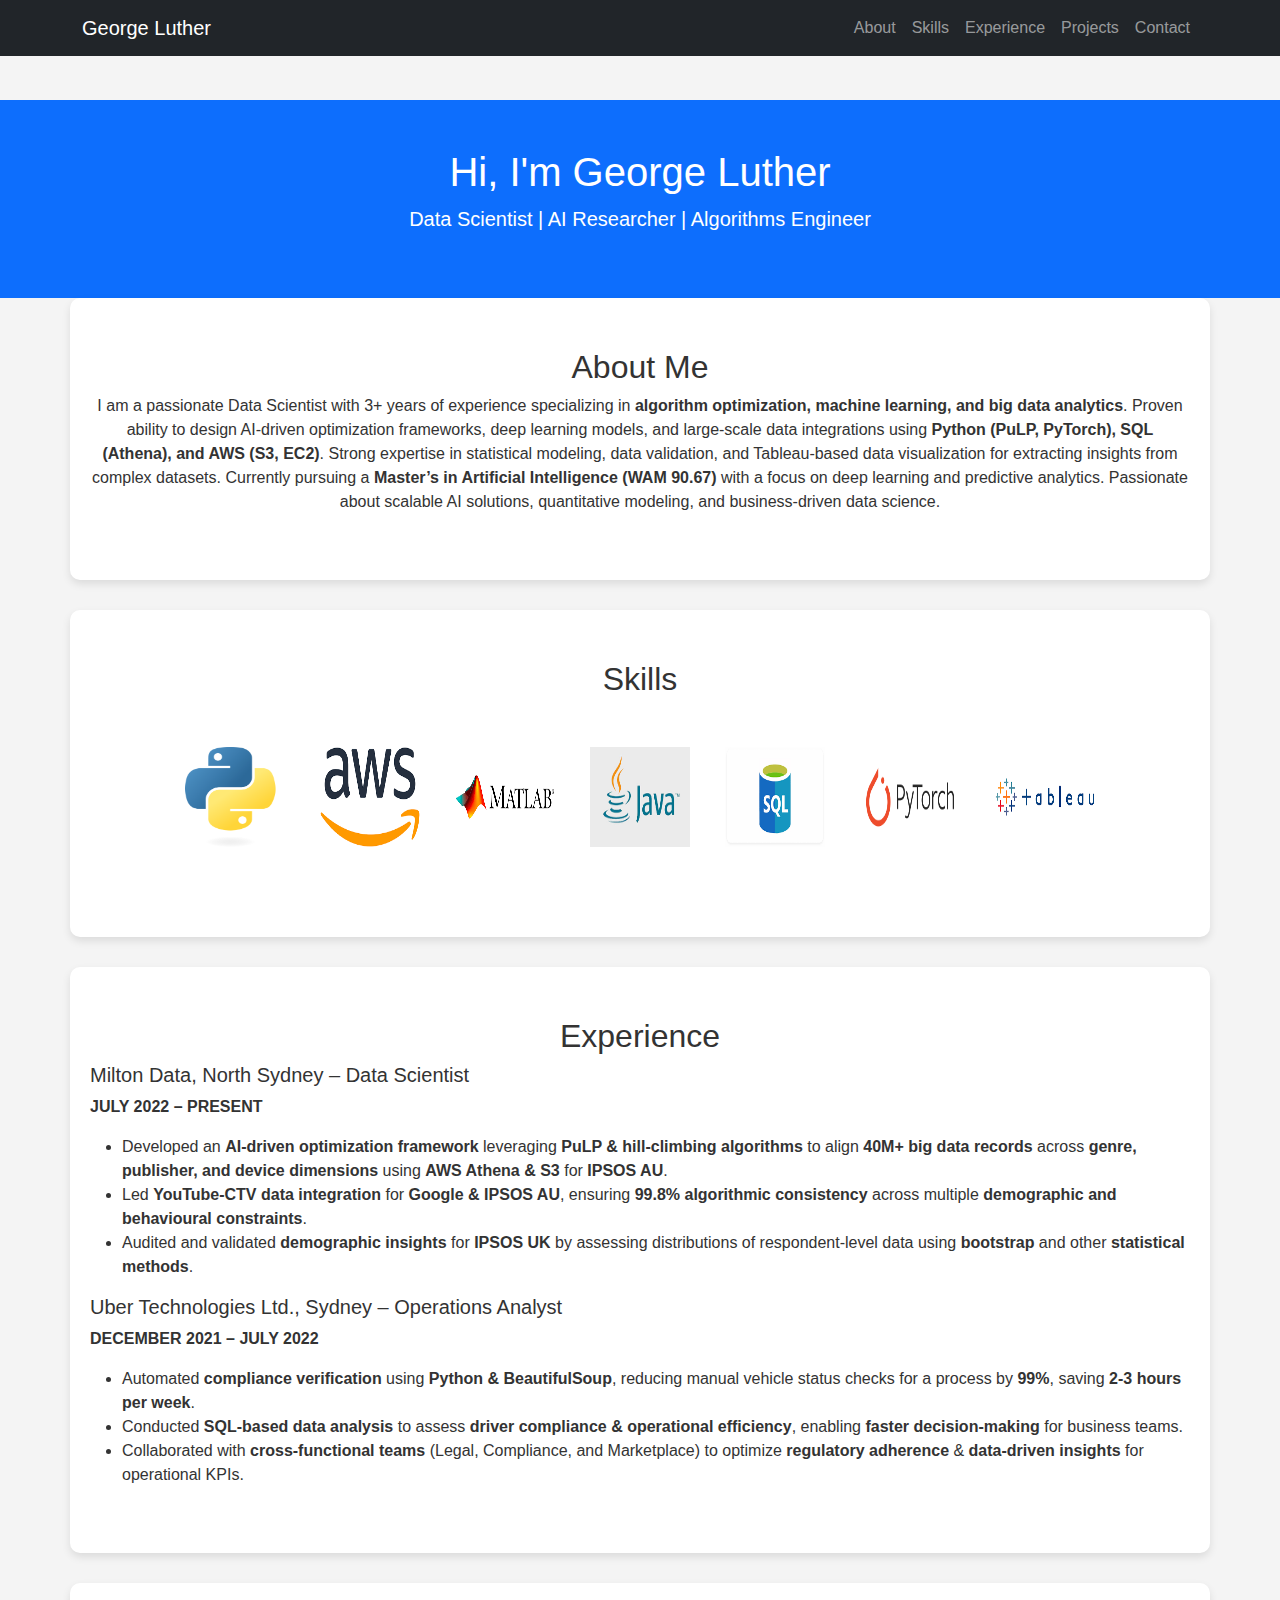
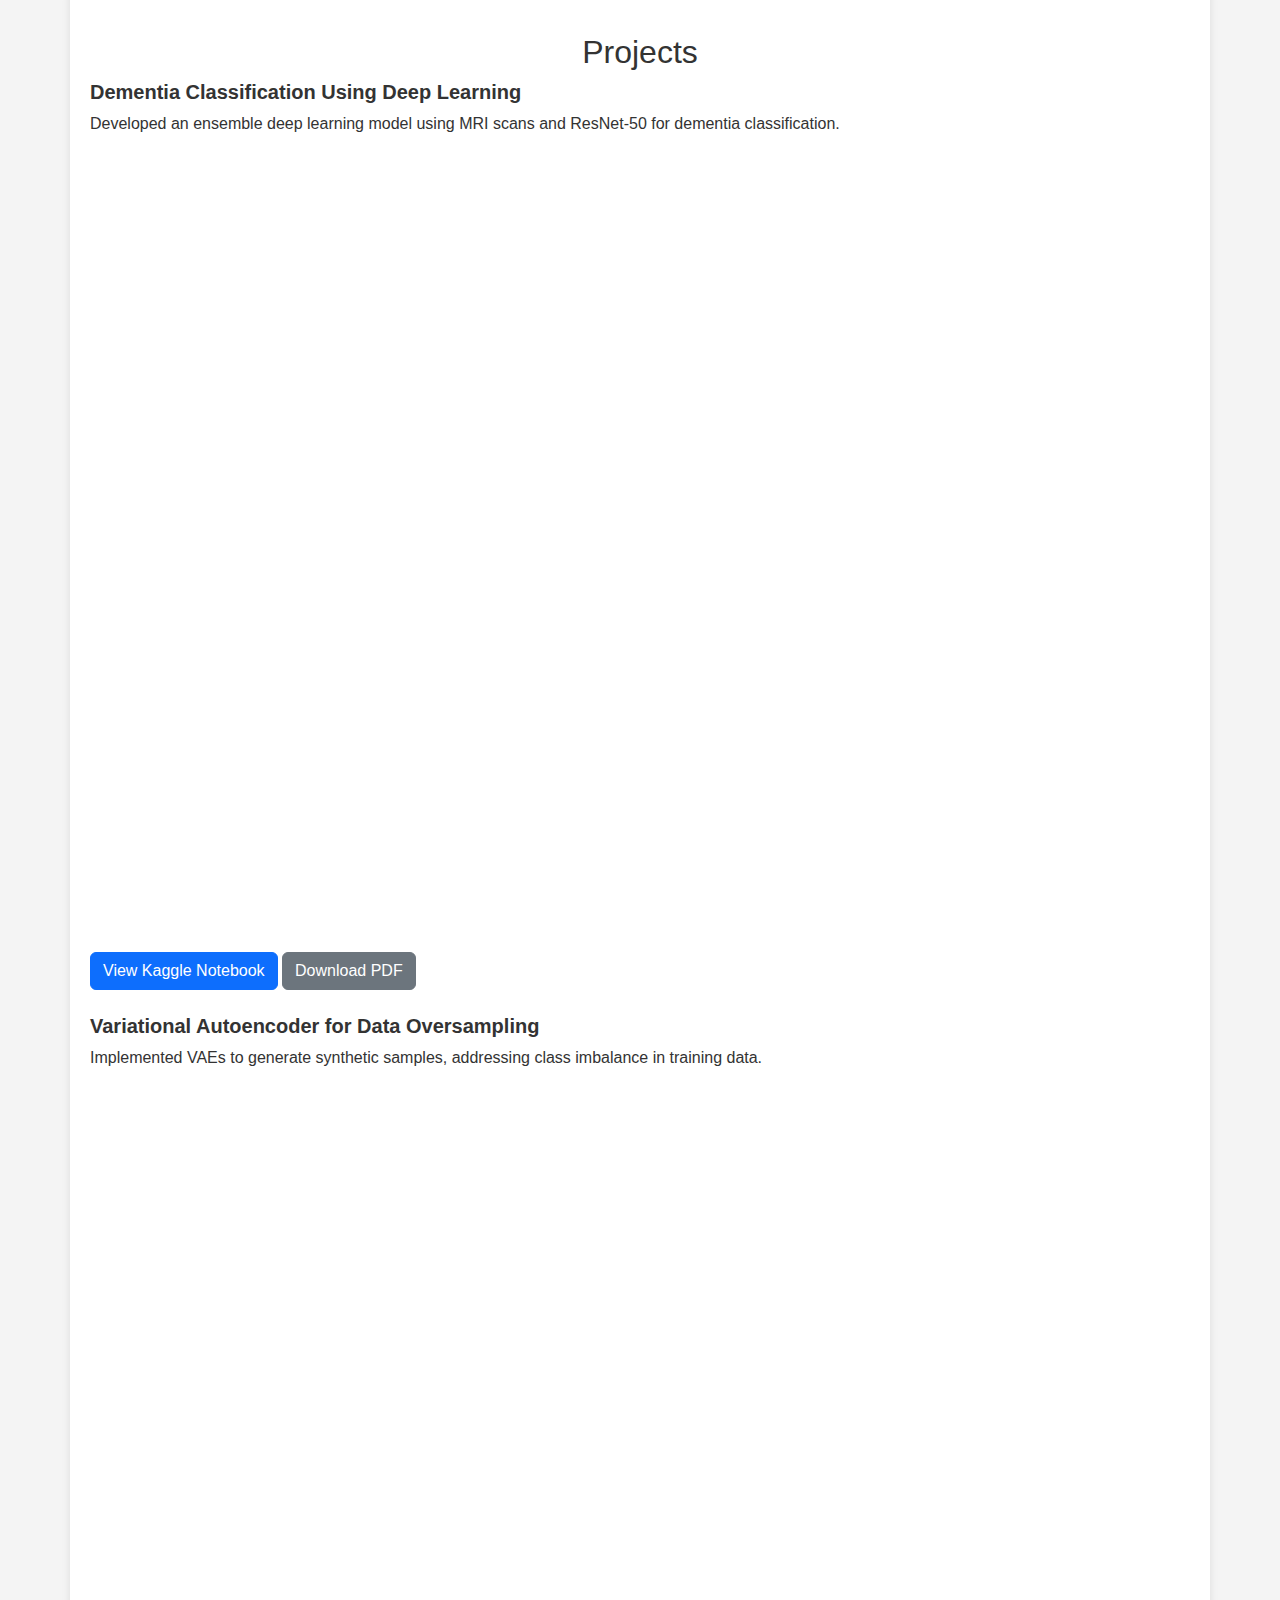
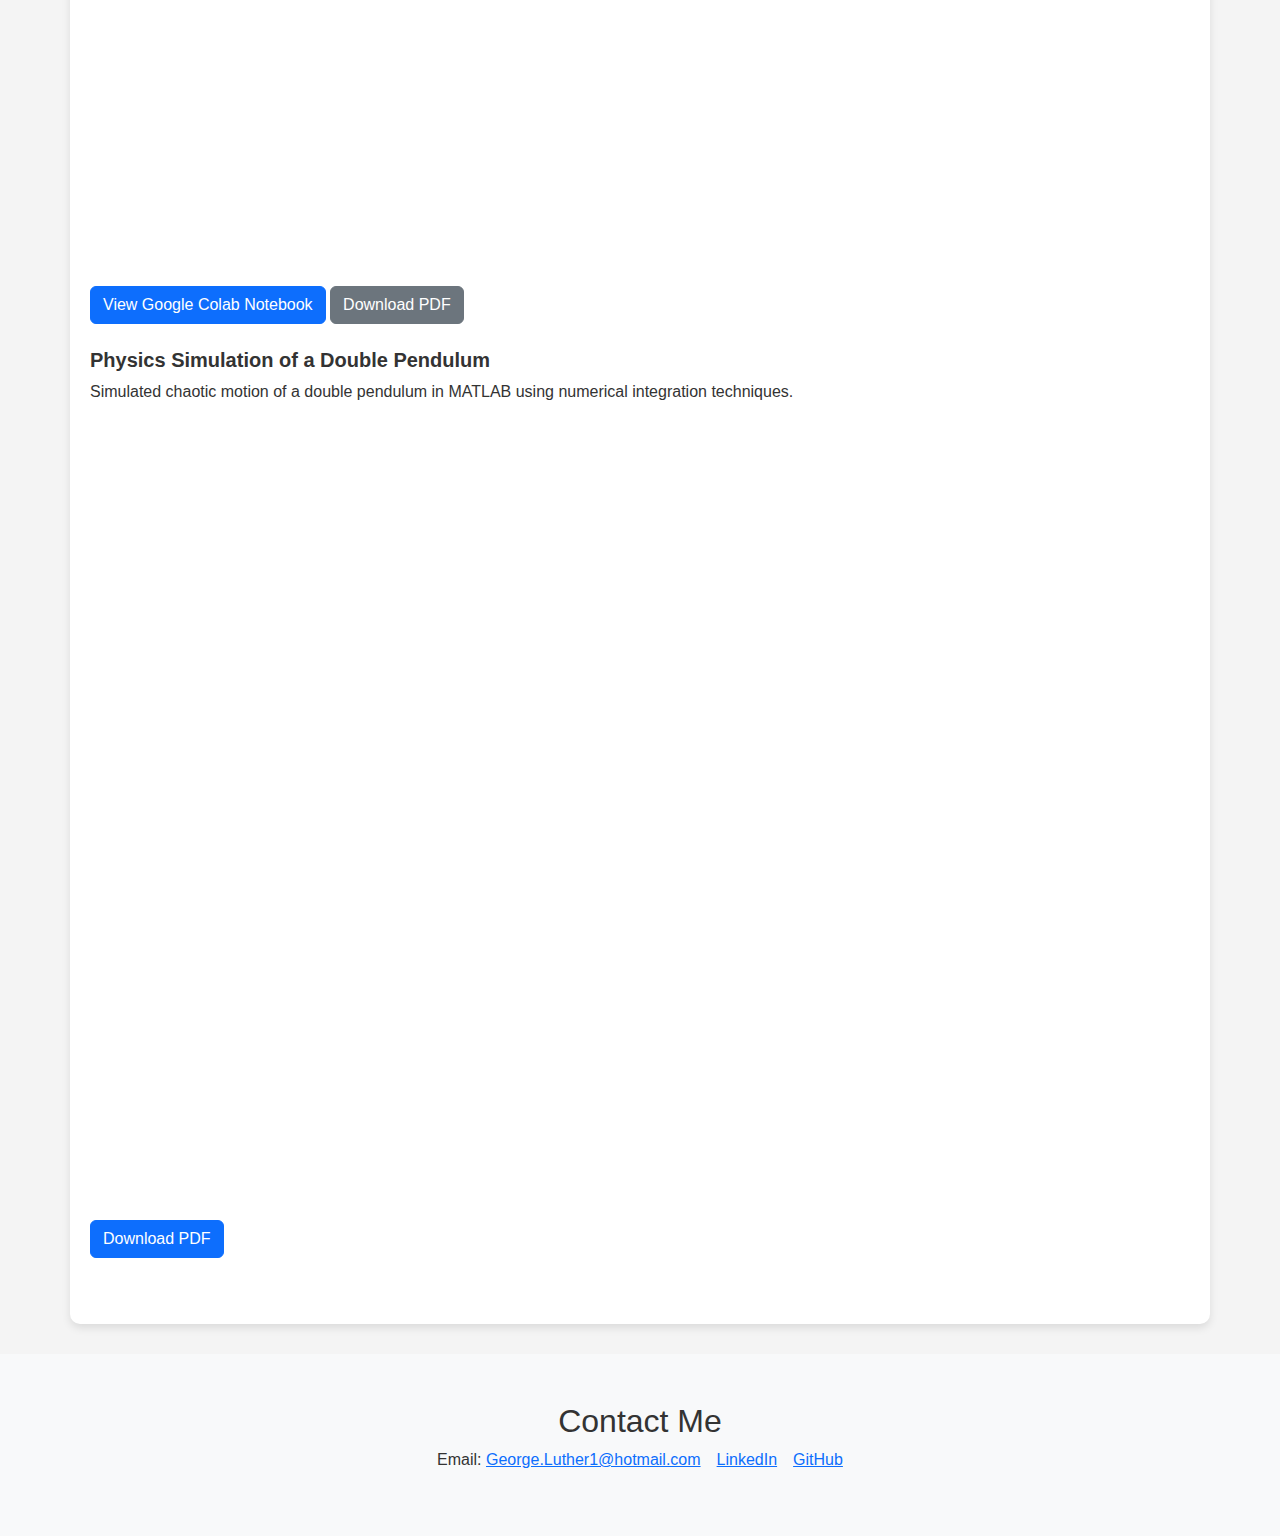
==== index.html @ b276aceb "Renamed main.html to index.html" ====
<!DOCTYPE html>
<html lang="en">
<head>
    <meta charset="UTF-8">
    <meta name="viewport" content="width=device-width, initial-scale=1.0">
    <title>George Luther - Data Scientist</title>
    <link rel="stylesheet" href="https://cdn.jsdelivr.net/npm/bootstrap@5.3.2/dist/css/bootstrap.min.css">
    <link rel="stylesheet" href="css/styles.css"> <!-- Link to external CSS -->
    <style>
        /* Increase padding to create space below the navbar */
        body {
            padding-top: 100px; /* Adjust the spacing between navbar and content */
        }
    </style>
</head>
<body>
    <!-- Navbar -->
    <nav class="navbar navbar-expand-lg navbar-dark bg-dark fixed-top">
        <div class="container">
            <a class="navbar-brand" href="#">George Luther</a>
            <button class="navbar-toggler" type="button" data-bs-toggle="collapse" data-bs-target="#navbarNav">
                <span class="navbar-toggler-icon"></span>
            </button>
            <div class="collapse navbar-collapse" id="navbarNav">
                <ul class="navbar-nav ms-auto">
                    <li class="nav-item"><a class="nav-link" href="#about">About</a></li>
                    <li class="nav-item"><a class="nav-link" href="#skills">Skills</a></li>
                    <li class="nav-item"><a class="nav-link" href="#experience">Experience</a></li>
                    <li class="nav-item"><a class="nav-link" href="#projects">Projects</a></li>
                    <li class="nav-item"><a class="nav-link" href="#contact">Contact</a></li>
                </ul>
            </div>
        </div>
    </nav>

    <!-- Hero Section -->
    <header class="text-center text-white bg-primary py-5">
        <div class="container">
            <h1>Hi, I'm George Luther</h1>
            <p class="lead">Data Scientist | AI Researcher | Algorithms Engineer</p>
        </div>
    </header>

    <!-- About Section -->
    <section id="about" class="container section-container">
        <h2 class="text-center">About Me</h2>
        <p class="text-center">
        I am a passionate Data Scientist with 3+ years of experience specializing in <b>algorithm optimization, machine
        learning, and big data analytics</b>. Proven ability to design AI-driven optimization frameworks,
        deep learning models, and large-scale data integrations using <b>Python (PuLP, PyTorch), SQL
        (Athena), and AWS (S3, EC2)</b>. Strong expertise in statistical modeling, data validation, and
        Tableau-based data visualization for extracting insights from complex datasets. Currently
        pursuing a <b>Master’s in Artificial Intelligence (WAM 90.67)</b> with a focus on deep learning and predictive analytics.
        Passionate about scalable AI solutions, quantitative modeling, and business-driven data
        science.
        </p>
    </section>

    <!-- Skills Section -->
    <section id="skills" class="container section-container text-center">
        <h2 class="text-center">Skills</h2>
        <div class="skills-container">
            <img src="images/python.png" alt="Python">
            <img src="images/aws.png" alt="AWS">
            <img src="images/matlab.png" alt="MATLAB">
            <img src="images/java.png" alt="Java">
            <img src="images/sql.png" alt="SQL">
            <img src="images/pytorch.png" alt="PyTorch">
            <img src="images/tableau.png" alt="Tableau">
        </div>
    </section>

    <!-- Experience Section -->
    <section id="experience" class="container section-container">
        <h2 class="text-center">Experience</h2>
        <div class="formatted-text">
            
            <h5>Milton Data, North Sydney – Data Scientist</h5>
            <p><b>JULY 2022 – PRESENT</b></p>
            <ul>
                <li>Developed an <b>AI-driven optimization framework</b> leveraging <b>PuLP & hill-climbing algorithms</b> to align <b>40M+ big data records</b> across <b>genre, publisher, and device dimensions</b> using <b>AWS Athena & S3</b> for <b>IPSOS AU</b>.</li>
                <li>Led <b>YouTube-CTV data integration</b> for <b>Google & IPSOS AU</b>, ensuring <b>99.8% algorithmic consistency</b> across multiple <b>demographic and behavioural constraints</b>.</li>
                <li>Audited and validated <b>demographic insights</b> for <b>IPSOS UK</b> by assessing distributions of respondent-level data using <b>bootstrap</b> and other <b>statistical methods</b>.</li>
            </ul>

            <h5>Uber Technologies Ltd., Sydney – Operations Analyst</h5>
            <p><b>DECEMBER 2021 – JULY 2022</b></p>
            <ul>
                <li>Automated <b>compliance verification</b> using <b>Python & BeautifulSoup</b>, reducing manual vehicle status checks for a process by <b>99%</b>, saving <b>2-3 hours per week</b>.</li>
                <li>Conducted <b>SQL-based data analysis</b> to assess <b>driver compliance & operational efficiency</b>, enabling <b>faster decision-making</b> for business teams.</li>
                <li>Collaborated with <b>cross-functional teams</b> (Legal, Compliance, and Marketplace) to optimize <b>regulatory adherence</b> & <b>data-driven insights</b> for operational KPIs.</li>
            </ul>

        </div>
    </section>

        </div>
    </section>

    <!-- Projects Section -->
    <section id="projects" class="container section-container">
        <h2 class="text-center">Projects</h2>

        <div class="formatted-text">
            <h5><b>Dementia Classification Using Deep Learning</b></h5>
            <p>Developed an ensemble deep learning model using MRI scans and ResNet-50 for dementia classification.</p>
            <div class="pdf-container">
                <iframe src="resources/OASIS_Dementia_Classification_final.pdf"></iframe>
            </div>
            <p>
                <a href="https://www.kaggle.com/code/georgeluther/oasis-classification-3-level-model" target="_blank" class="btn btn-primary">View Kaggle Notebook</a>
                <a href="resources/OASIS_Dementia_Classification_final.pdf" download class="btn btn-secondary">Download PDF</a>
            </p>
        </div>

        <div class="formatted-text mt-4">
            <h5><b>Variational Autoencoder for Data Oversampling</b></h5>
            <p>Implemented VAEs to generate synthetic samples, addressing class imbalance in training data.</p>
            <div class="pdf-container">
                <iframe src="resources/VAE_Oversampling_Project.pdf"></iframe>
            </div>
            <p>
                <a href="https://colab.research.google.com/drive/16KwuF8GyjZT8eOnaDKBb7Yx0L5O09loo" target="_blank" class="btn btn-primary">View Google Colab Notebook</a>
                <a href="resources/VAE_Oversampling_Project.pdf" download class="btn btn-secondary">Download PDF</a>
            </p>
        </div>

        <div class="formatted-text mt-4">
            <h5><b>Physics Simulation of a Double Pendulum</b></h5>
            <p>Simulated chaotic motion of a double pendulum in MATLAB using numerical integration techniques.</p>
            <div class="pdf-container">
                <iframe src="resources/physics_double_pendulum_simulation.pdf"></iframe>
            </div>
            <p><a href="resources/physics_double_pendulum_simulation.pdf" download class="btn btn-primary">Download PDF</a></p>
        </div>
    </section>

    <!-- Contact Section -->
    <section id="contact" class="bg-light py-5">
        <div class="container text-center">
            <h2>Contact Me</h2>
            <div class="d-flex justify-content-center gap-3">
                <p>Email: <a href="mailto:george.luther1@hotmail.com">George.Luther1@hotmail.com</a></p>
                <p><a href="https://www.linkedin.com/in/george-luther-699a01191/" target="_blank">LinkedIn</a></p>
                <p><a href="https://github.com/Georgarex" target="_blank">GitHub</a></p>
            </div>
        </div>
    </section>
</body>
</html>
---- css/styles.css ----
/* Global Styles */
body {
    font-family: Arial, sans-serif;
    background-color: #f4f4f4;
    color: #333;
}

/* Section Styling */
.section-container {
    background: #ffffff;
    padding: 50px 20px;
    border-radius: 10px;
    box-shadow: 0 4px 8px rgba(0, 0, 0, 0.1);
    margin-bottom: 30px;
}

/* PDF Containers */
.pdf-container {
    width: 100%;
    display: flex;
    justify-content: center;
}

.pdf-container iframe {
    width: 100%;
    height: 800px;
    border: none;
}

/* Skills Section */
.skills-container {
    display: flex;
    flex-wrap: wrap;
    justify-content: center;
    gap: 15px;
    padding: 30px 0;
}

.skills-container img {
    width: 120px;
    padding: 10px;
    height: 120px;
}
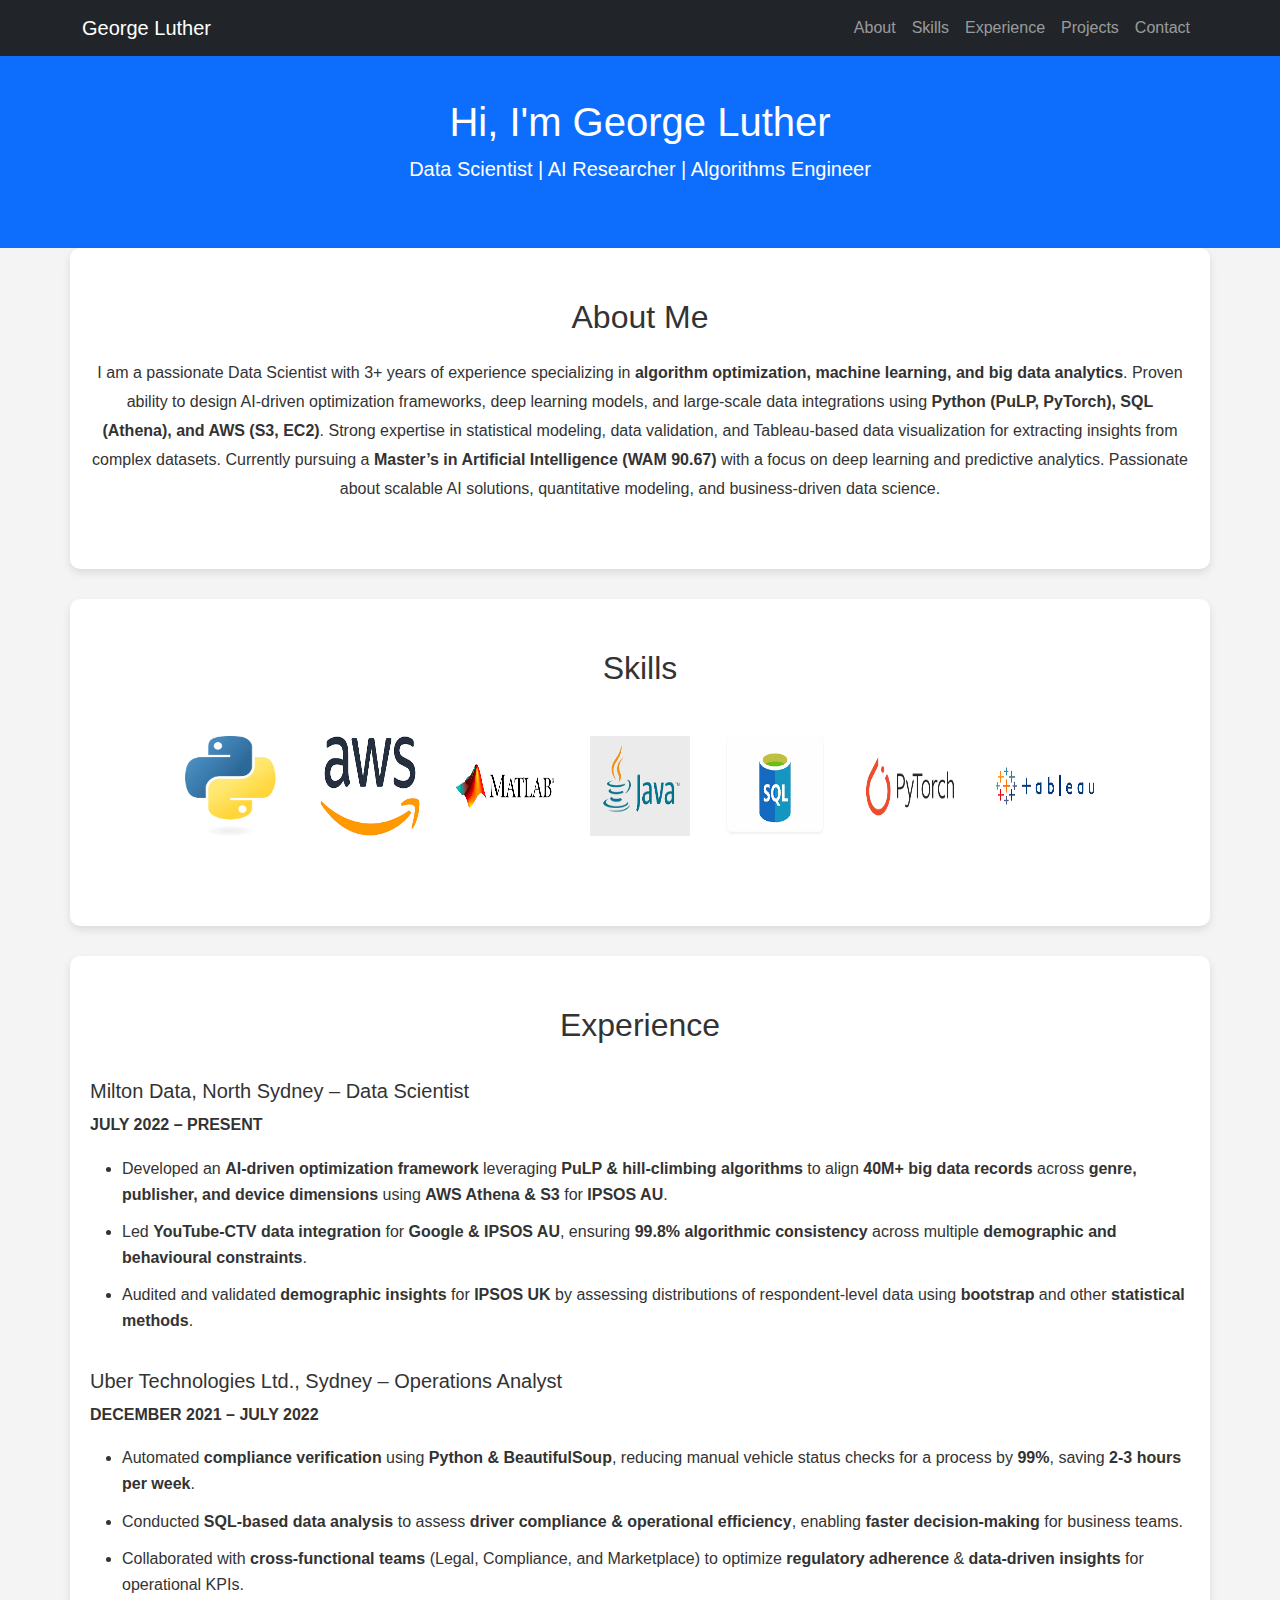
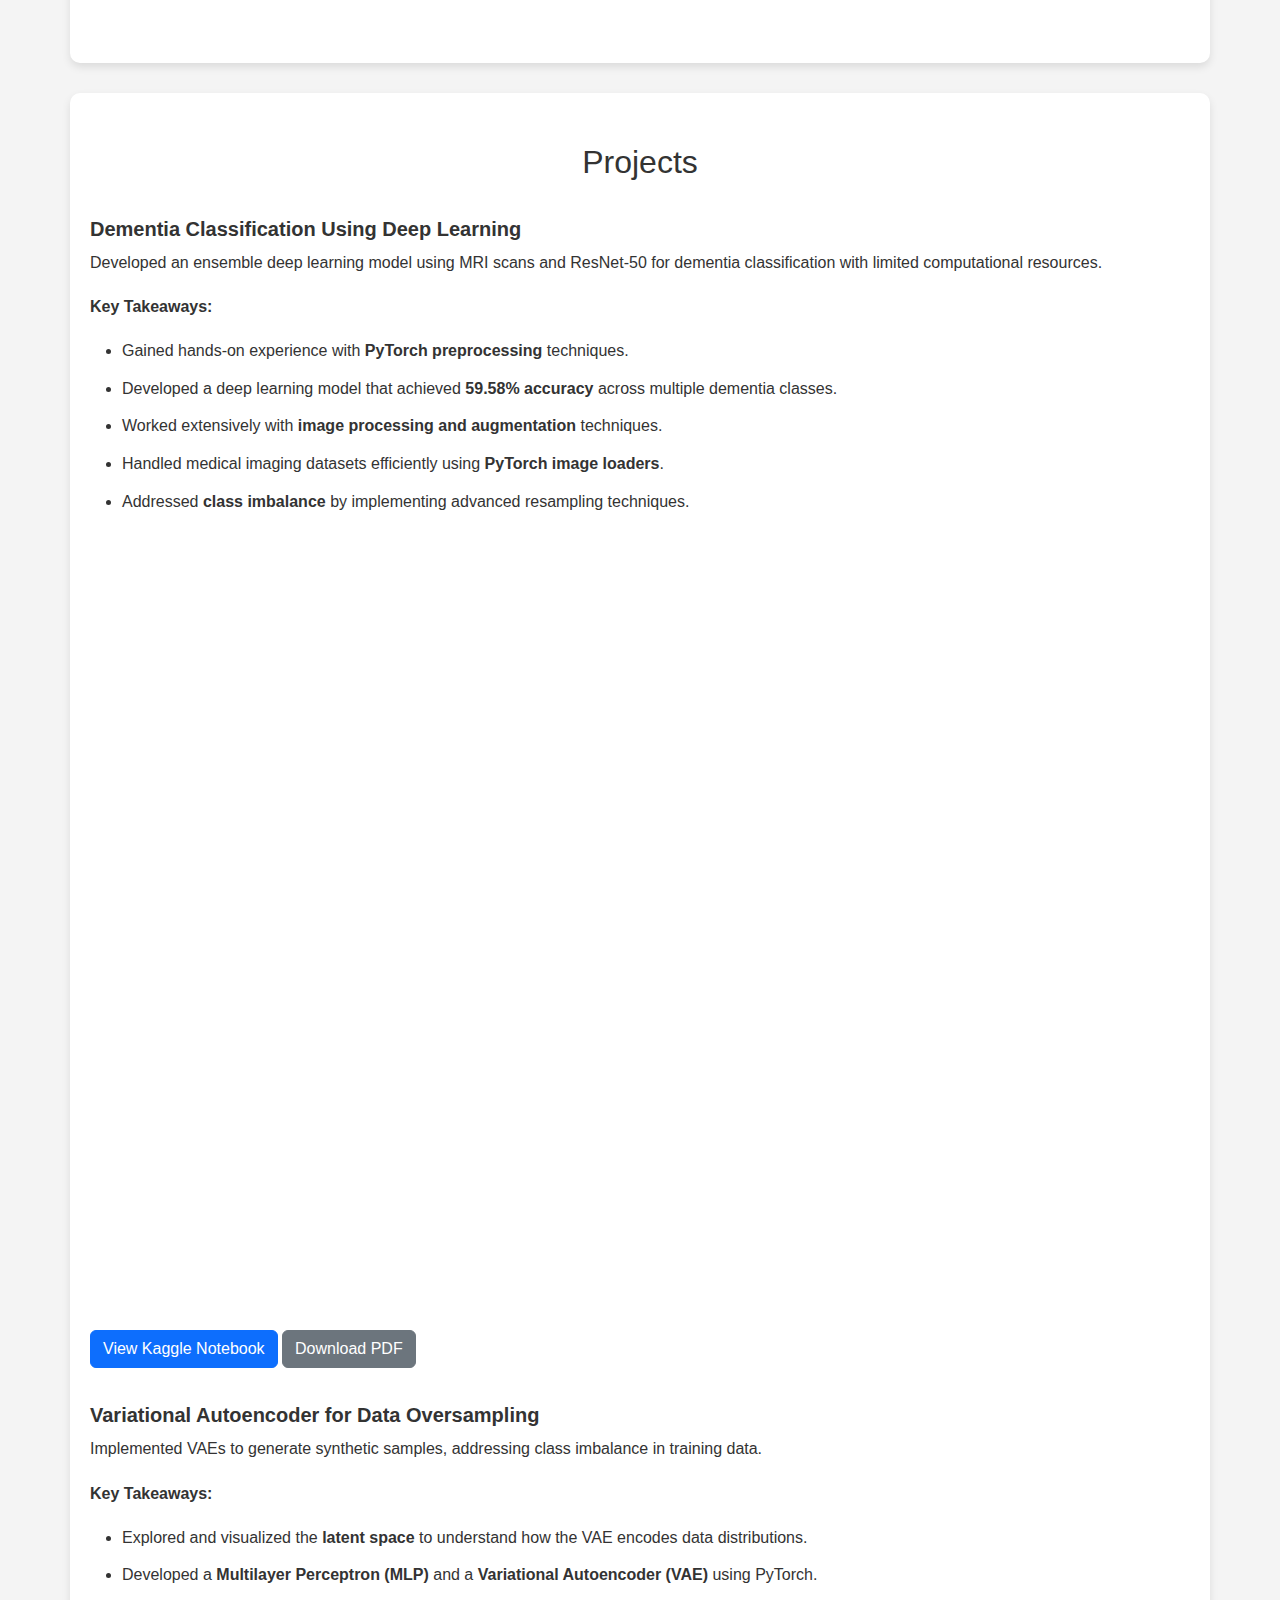
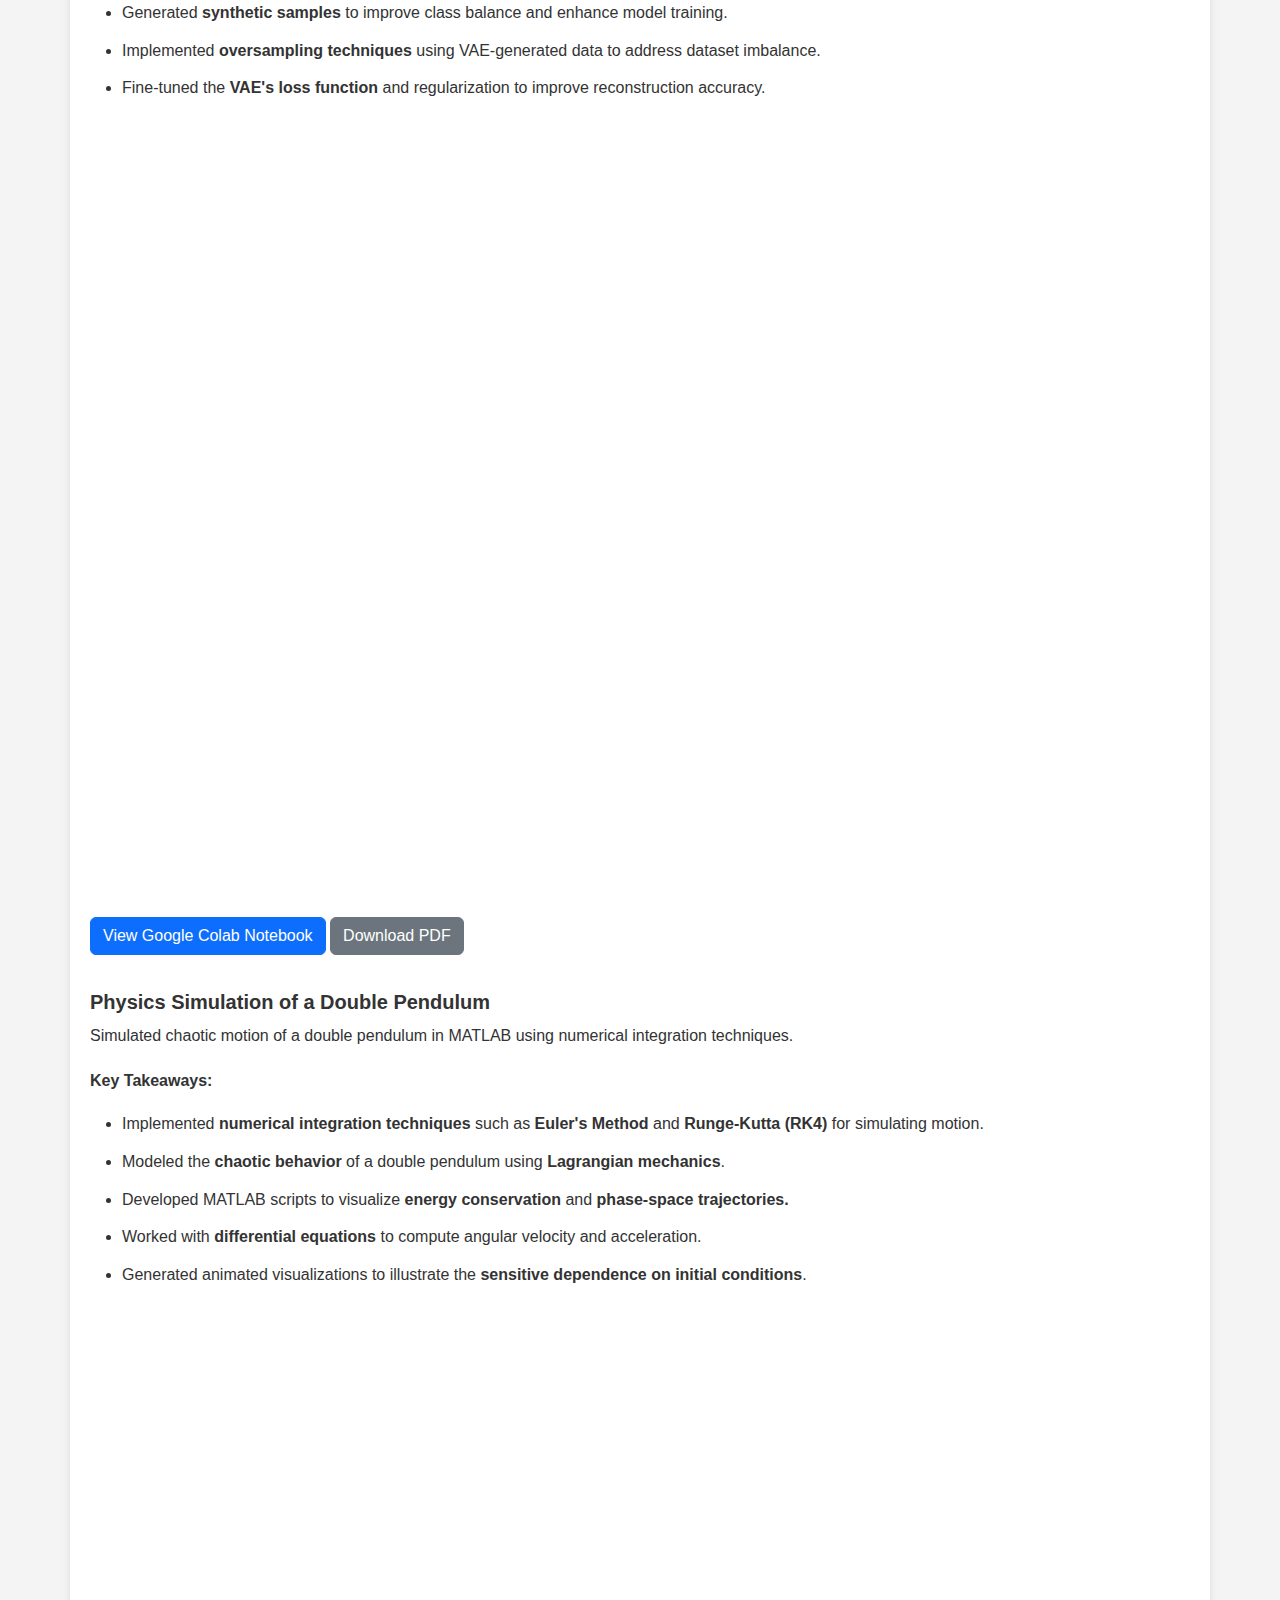
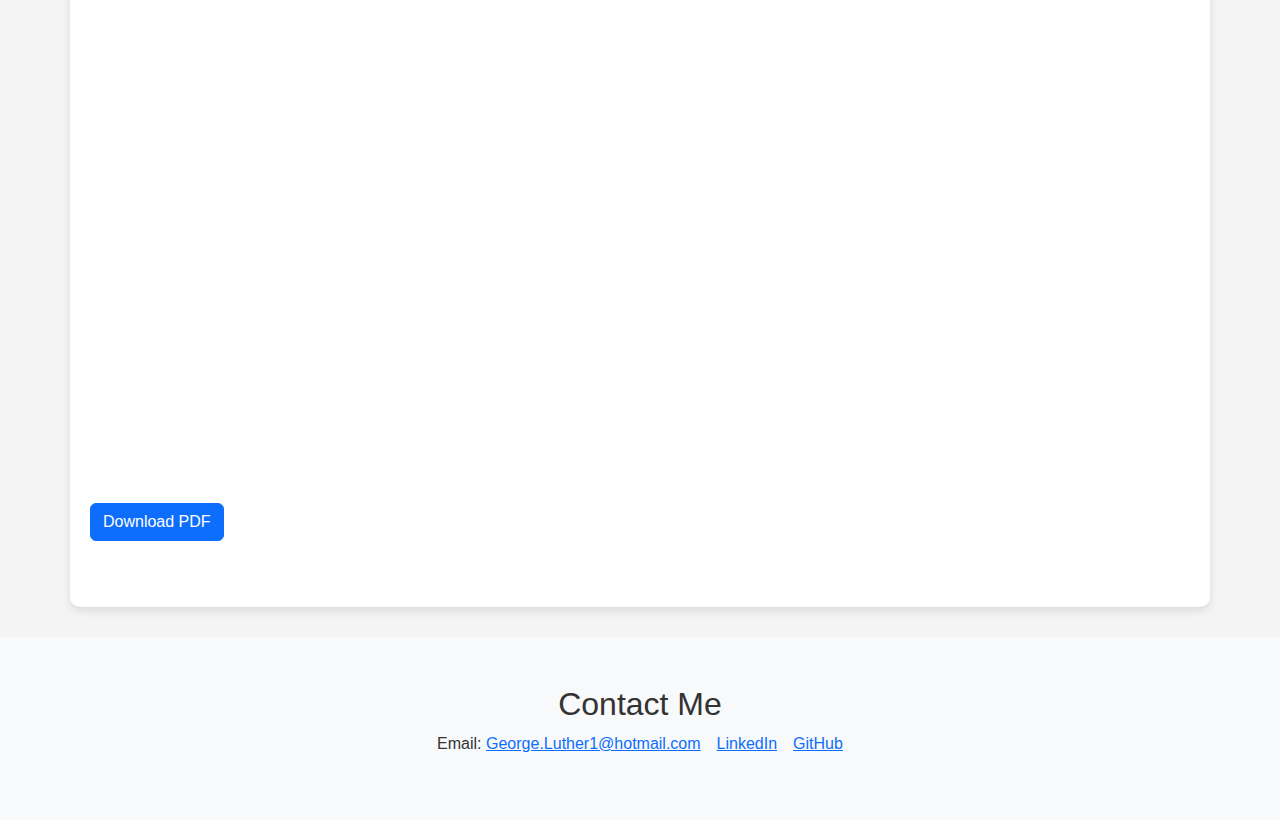
==== commit 059123d7: "Updating CSS styling (line spacing) and additional content" ====
--- a/index.html
+++ b/index.html
@@ -9,7 +9,7 @@
     <style>
         /* Increase padding to create space below the navbar */
         body {
-            padding-top: 100px; /* Adjust the spacing between navbar and content */
+            padding-top: 50px; /* Adjust the spacing between navbar and content */
         }
     </style>
 </head>
@@ -43,8 +43,8 @@
 
     <!-- About Section -->
     <section id="about" class="container section-container">
-        <h2 class="text-center">About Me</h2>
-        <p class="text-center">
+        <h2 class="text-center" id="about-me">About Me</h2>
+        <p class="text-center justify-text">
         I am a passionate Data Scientist with 3+ years of experience specializing in <b>algorithm optimization, machine
         learning, and big data analytics</b>. Proven ability to design AI-driven optimization frameworks,
         deep learning models, and large-scale data integrations using <b>Python (PuLP, PyTorch), SQL
@@ -103,7 +103,15 @@
 
         <div class="formatted-text">
             <h5><b>Dementia Classification Using Deep Learning</b></h5>
-            <p>Developed an ensemble deep learning model using MRI scans and ResNet-50 for dementia classification.</p>
+            <p>Developed an ensemble deep learning model using MRI scans and ResNet-50 for dementia classification with limited computational resources.</p>
+            <p><b>Key Takeaways:</b></p>
+            <ul>
+                <li>Gained hands-on experience with <b>PyTorch preprocessing</b> techniques.</li>
+                <li>Developed a deep learning model that achieved <b>59.58% accuracy</b> across multiple dementia classes.</li>
+                <li>Worked extensively with <b>image processing and augmentation</b> techniques.</li>
+                <li>Handled medical imaging datasets efficiently using <b>PyTorch image loaders</b>.</li>
+                <li>Addressed <b>class imbalance</b> by implementing advanced resampling techniques.</li>
+            </ul>
             <div class="pdf-container">
                 <iframe src="resources/OASIS_Dementia_Classification_final.pdf"></iframe>
             </div>
@@ -116,6 +124,14 @@
         <div class="formatted-text mt-4">
             <h5><b>Variational Autoencoder for Data Oversampling</b></h5>
             <p>Implemented VAEs to generate synthetic samples, addressing class imbalance in training data.</p>
+            <p><b>Key Takeaways:</b></p>
+            <ul>
+                <li>Explored and visualized the <b>latent space</b> to understand how the VAE encodes data distributions.</li>
+                <li>Developed a <b>Multilayer Perceptron (MLP)</b> and a <b>Variational Autoencoder (VAE)</b> using PyTorch.</li>
+                <li>Generated <b>synthetic samples</b> to improve class balance and enhance model training.</li>
+                <li>Implemented <b>oversampling techniques</b> using VAE-generated data to address dataset imbalance.</li>
+                <li>Fine-tuned the <b>VAE's loss function</b> and regularization to improve reconstruction accuracy.</li>
+            </ul>
             <div class="pdf-container">
                 <iframe src="resources/VAE_Oversampling_Project.pdf"></iframe>
             </div>
@@ -127,7 +143,15 @@
 
         <div class="formatted-text mt-4">
             <h5><b>Physics Simulation of a Double Pendulum</b></h5>
-            <p>Simulated chaotic motion of a double pendulum in MATLAB using numerical integration techniques.</p>
+            <p class="justify-text">Simulated chaotic motion of a double pendulum in MATLAB using numerical integration techniques.</p>
+            <p><b>Key Takeaways:</b></p>
+            <ul>
+                <li>Implemented <b>numerical integration techniques</b> such as <b>Euler's Method</b> and <b>Runge-Kutta (RK4)</b> for simulating motion.</li>
+                <li>Modeled the <b>chaotic behavior</b> of a double pendulum using <b>Lagrangian mechanics</b>.</li>
+                <li>Developed MATLAB scripts to visualize <b>energy conservation</b> and <b>phase-space trajectories.</b></li>
+                <li>Worked with <b>differential equations</b> to compute angular velocity and acceleration.</li>
+                <li>Generated animated visualizations to illustrate the <b>sensitive dependence on initial conditions</b>.</li>
+            </ul>
             <div class="pdf-container">
                 <iframe src="resources/physics_double_pendulum_simulation.pdf"></iframe>
             </div>
--- a/css/styles.css
+++ b/css/styles.css
@@ -40,4 +40,31 @@
     width: 120px;
     padding: 10px;
     height: 120px;
+}
+
+.justify-text {
+    text-align: justify;
+}
+
+/* Increase spacing between bullet points */
+.formatted-text ul li {
+    margin-bottom: 12px; /* Adjust spacing as needed */
+    line-height: 1.6; /* Increases readability */
+}
+
+/* Adding spacing between job sections, clearly separating between them. */
+.formatted-text h5 {
+    margin-top: 25px; /* Adjust as needed */
+    padding-top: 10px; /* Extra spacing for separation */
+}
+
+#about-me {
+    padding-bottom: 15px;
+}
+
+/* Apply consistent line spacing across all sections */
+.section-container p,
+.section-container ul,
+.section-container li {
+    line-height: 1.8;
 }